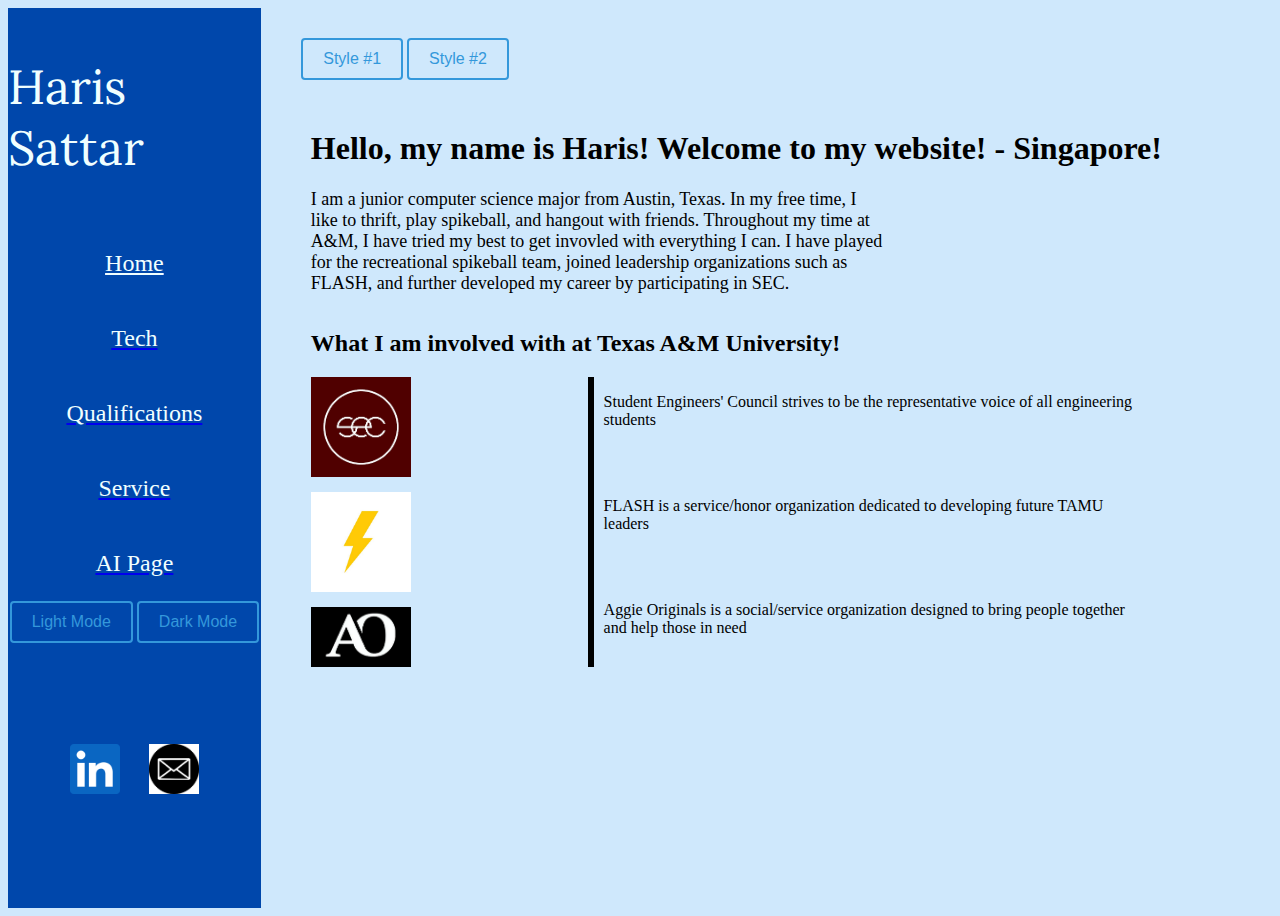
==== index.html @ f4bed02f "testing" ====
<!DOCTYPE html>
<html lang="en">
  <head>
    <meta charset="UTF-8" />
    <meta name="viewport" content="width=device-width, initial-scale=1.0" />
    <title>Haris Sattar - home</title>
    <link rel="stylesheet" href="./light.css" class="page_style" />
    <link rel="preconnect" href="https://fonts.googleapis.com" />
    <link rel="preconnect" href="https://fonts.gstatic.com" crossorigin />
    <link
      href="https://fonts.googleapis.com/css2?family=Lora:wght@600&display=swap"
      rel="stylesheet"
    />
  </head>
  <body>
    <div class="grid-container">
      <div class="flex-container sidebar top-nav">
        <p class="item name">Haris Sattar</p>
        <a href="./index.html"><p class="item home" style="text-decoration: underline">Home</p></a>
        <a href="./tech.html"><p class="item tech">Tech</p></a>
        <a href="./qual.html"><p class="item qual">Qualifications</p></a>
        <a href="./service.html"><p class="item service">Service</p></a>
        <a href="./ai.html"><p class="item ai">AI Page</p></a>
        <div class="css-toggle">
          <button type="button" onclick="light_mode()" class="css-switch">Light Mode</button>
          <button type="button" onclick="dark_mode()" class="css-switch">Dark Mode</button>
        </div>
        <div class="contacts">
          <a href="https://www.linkedin.com/in/haris-sattar-b53820225/"
            ><img
              class="contact-methods linkedin"
              src="./linkedIn.png"
              alt="linkedIn"
              width="50"
          /></a>
          <a href="mailto:harissattar@tamu.edu"
            ><img
              class="contact-methods email"
              src="./email.png"
              alt="email"
              width="50"
          /></a>
        </div>
      </div>
      <div class="page">
        <div class="button-indent">
          <button type="button" onclick="style1()" class="css-switch switch2">Style #1</button>
          <button type="button" onclick="style2()" class="css-switch switch2">Style #2</button>
        </div>
        <div class="heading">
          <h1 id="intro">Hello, my name is Haris! Welcome to my website! - Singapore!</h1>
          <div class="new-heading">
            <div class="picbutton">
              <img class="headshot" src="./headshot.jpg" alt="" />
            </div>
            <p class="bio">
              I am a junior computer science major from Austin, Texas. In my
              free time, I like to thrift, play spikeball, and hangout with
              friends. Throughout my time at A&M, I have tried my best to get
              invovled with everything I can. I have played for the recreational
              spikeball team, joined leadership organizations such as FLASH, and
              further developed my career by participating in SEC.
            </p>
          </div>
        </div>
        <div class="involvement">
          <h2 class="subheading">
            What I am involved with at Texas A&M University!
          </h2>
          <div class="vl1 area">
            <p class="involvement-text">
              Student Engineers' Council strives to be the representative voice
              of all engineering students
            </p>
            <p class="involvement-text">
              FLASH is a service/honor organization dedicated to developing
              future TAMU leaders
            </p>
            <p class="involvement-text">
              Aggie Originals is a social/service organization designed to bring
              people together and help those in need
            </p>
            <p class="involvement-text" id = "no">Click below to check them out!</p>
          </div>
          <div class="involvement-pics area">
            <a href="https://sec.tamu.edu/"
              ><img class="involement-logos" src="./sec.png" alt="sec"
            /></a>
            <a href="https://www.aggieflash.com/"
              ><img class="involement-logos" src="./flash.jpg" alt="flash"
            /></a>
            <a href="https://aggieoriginals.com/"
              ><img
                class="involement-logos"
                src="./originals.png"
                alt="originals"
            /></a>
          </div>
        </div>
      </div>
    </div>
  </body>
  <footer>

    &copy; 2023 Haris Sattar
    <script src="functions.js"></script>
  </footer>
</html>
---- light.css ----
body {
  background-color: #cfe8fc;
}

.grid-container {
  display: grid;
  grid-template-columns: 1fr 4fr;
  height: 100vh;
}

.sidebar {
  background-color: #0047ab;
  box-sizing: border-box;
}

.flex-container {
  display: flex;
  flex-direction: column;
  align-items: center;
}

.item {
  align-items: center;
  color: #f0ffff;
  font-size: 1.5rem;
}

.contacts {
  margin-top: 40%;
}

.contact-methods {
  display: inline-block;
}

.linkedin {
  margin-right: 25px;
}

.name {
  font-size: 3rem;
  font-family: "Lora", serif;
}

#no{
  display: none;
}

button {
  background-color: gray;
  border: none;
  color: white;
  padding: 15px 32px;
  text-align: center;
  text-decoration: none;
  display: inline-block;
  font-size: 12px;
  cursor: pointer;
  border-radius: 10%;
}

.css-switch {
  background-color: transparent;
  color: #3498db; 
  border: 2px solid #3498db; 
  border-radius: 4px; 
  padding: 10px 20px; 
  font-size: 16px;
  cursor: pointer;
  transition: background-color 0.3s ease, color 0.3s ease; 
}


.css-switch:hover {
  background-color: #3498db; 
  color: #fff; 
}

.button-indent{
  margin-left: 4%;
  margin-top: 3%;
  margin-bottom: 0%;
  padding-bottom: 0px;
}

.heading {
  margin-left: 50px;
  margin-top: 50px;
  margin-right: 0px;
  height: 20%;
}

.headshot {
  float: right;
  margin-left: 0px;
  margin-right: 100px;
  width: 250px;
}

.bio {
  width: 60%;
  font-size: 18px;
  margin-bottom: 7%;
}

.involvement {
  margin-left: 50px;
}

.vl1 {
  border-left: 6px solid black;
  height: 290px;
  float: right;
}

.involement-logos {
  width: 100px;
  display: block;
  margin-bottom: 15px;
}

.area {
  display: inline;
}

.involvement-text {
  width: 80%;
  margin-left: 10px;
  margin-bottom: 10%;
}

.projects {
  margin-top: 2%;
  margin-left: 5%;
  font-size: 40px;
  text-decoration: underline;
}

.project-container {
  display: flex;
  align-items: center;
  padding: 20px;
  margin-left: 5%;
}

.project-img {
  max-width: 15%;
  height: auto;
}

.vl2 {
  border-left: 2px solid #333;
  height: 200px;
  margin: 0 20px;
}

.project-description {
  max-width: 50%;
  text-align: left;
}

.resume-image {
  float: left;
  margin-right: 5%;
  border: 2px solid black;
}

.section {
  max-width: 90%;
  margin-left: 5%;
}

.skills {
  margin: 0 0;
}

.ts-answer {
  margin-left: 5%;
  margin-top: 5%;
  max-width: 60%;
  font-size: 1.1rem;
}

.picbutton {
  display: block;
}

footer {
  background-color: #333; 
  color: #fff; 
  padding: 10px;
  text-align: center;
  font-size: 20px;
}

footer{
  display: none;
}
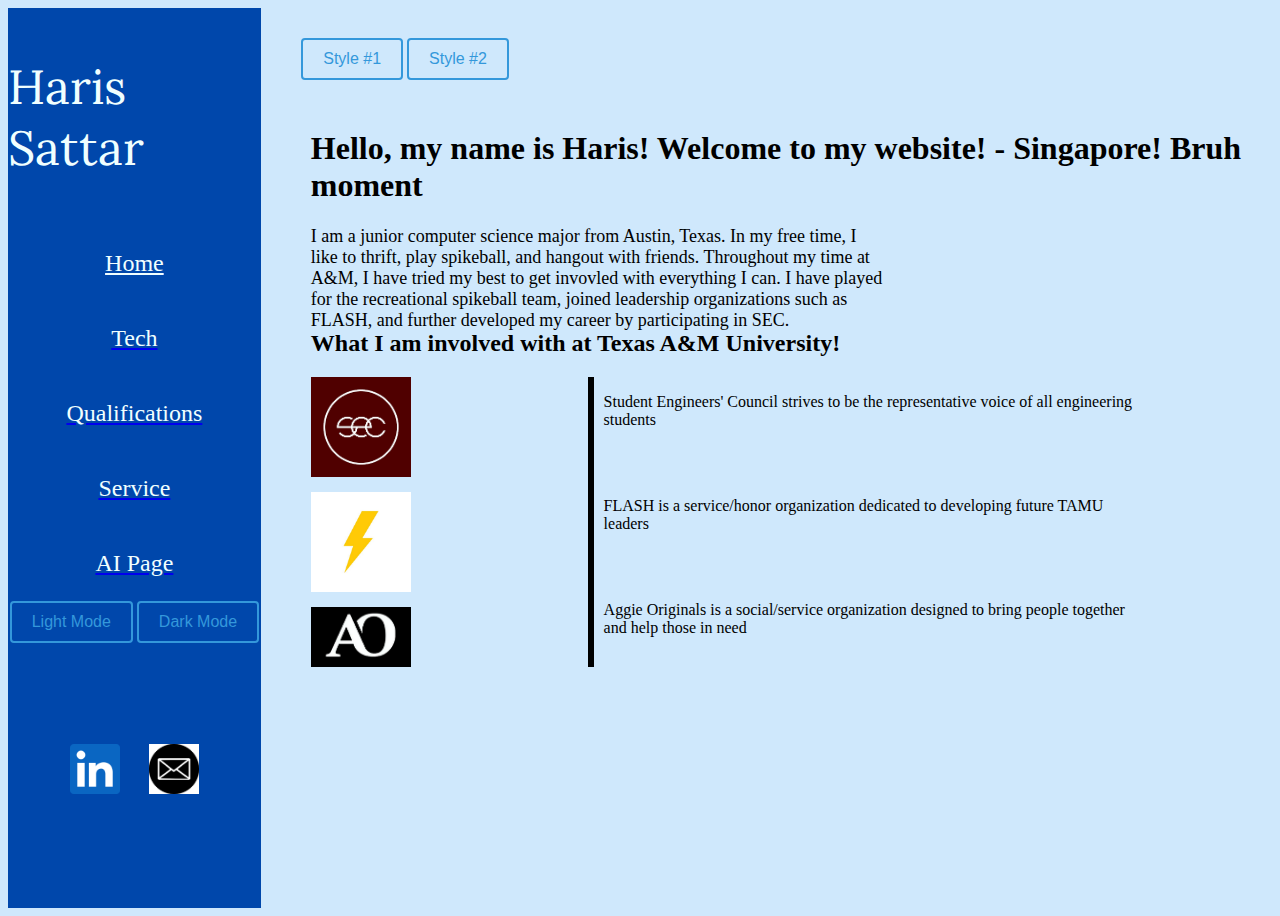
==== commit 7e8febb6: "testing pipeline" ====
--- a/index.html
+++ b/index.html
@@ -48,7 +48,7 @@
           <button type="button" onclick="style2()" class="css-switch switch2">Style #2</button>
         </div>
         <div class="heading">
-          <h1 id="intro">Hello, my name is Haris! Welcome to my website! - Singapore!</h1>
+          <h1 id="intro">Hello, my name is Haris! Welcome to my website! - Singapore! Bruh moment</h1>
           <div class="new-heading">
             <div class="picbutton">
               <img class="headshot" src="./headshot.jpg" alt="" />
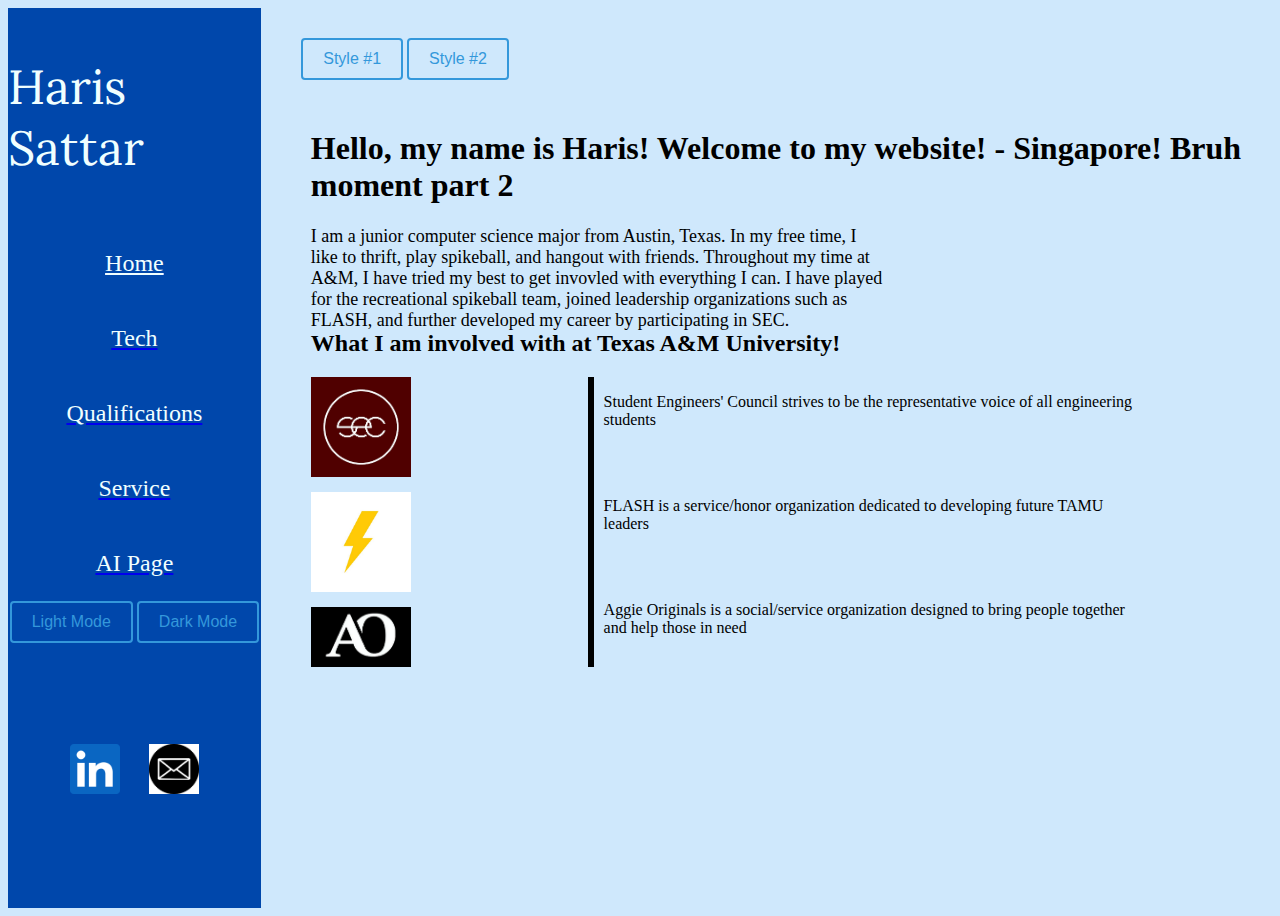
==== commit b2ccf429: "testing again" ====
--- a/index.html
+++ b/index.html
@@ -48,7 +48,7 @@
           <button type="button" onclick="style2()" class="css-switch switch2">Style #2</button>
         </div>
         <div class="heading">
-          <h1 id="intro">Hello, my name is Haris! Welcome to my website! - Singapore! Bruh moment</h1>
+          <h1 id="intro">Hello, my name is Haris! Welcome to my website! - Singapore! Bruh moment part 2</h1>
           <div class="new-heading">
             <div class="picbutton">
               <img class="headshot" src="./headshot.jpg" alt="" />
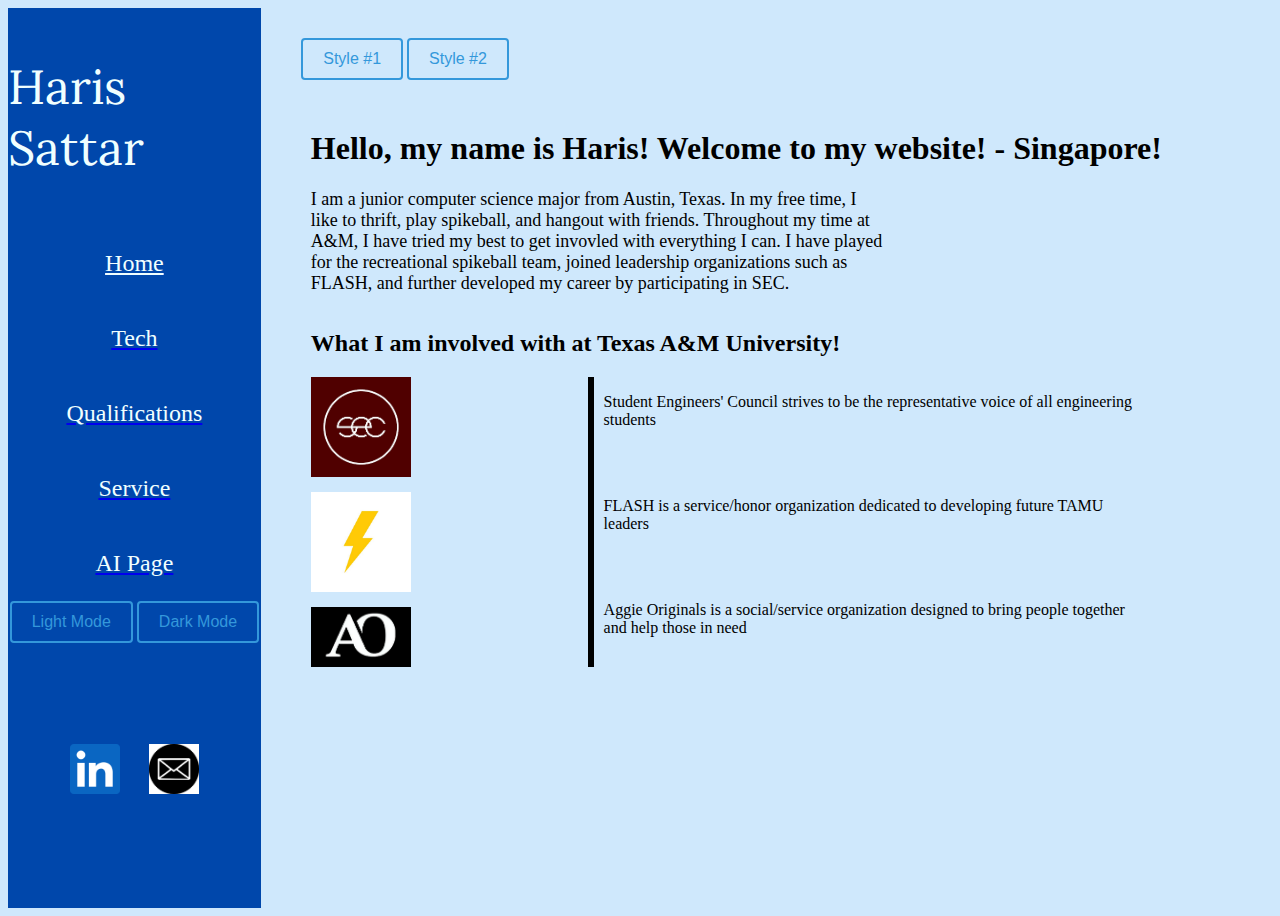
==== commit b7ca1e89: "new pipeline test" ====
--- a/index.html
+++ b/index.html
@@ -48,7 +48,7 @@
           <button type="button" onclick="style2()" class="css-switch switch2">Style #2</button>
         </div>
         <div class="heading">
-          <h1 id="intro">Hello, my name is Haris! Welcome to my website! - Singapore! Bruh moment part 2</h1>
+          <h1 id="intro">Hello, my name is Haris! Welcome to my website! - Singapore!</h1>
           <div class="new-heading">
             <div class="picbutton">
               <img class="headshot" src="./headshot.jpg" alt="" />
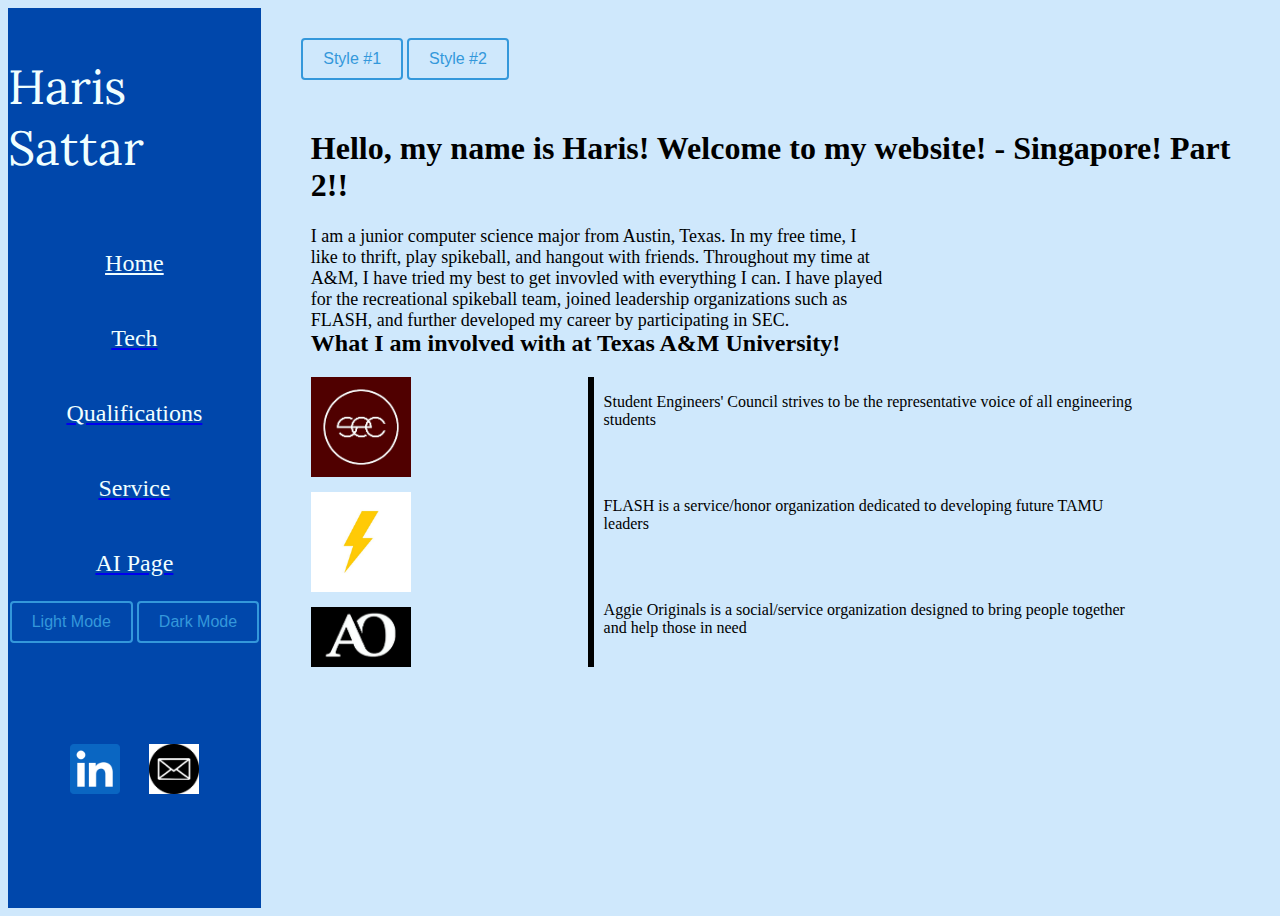
==== commit 72595840: "part 2!" ====
--- a/index.html
+++ b/index.html
@@ -48,7 +48,7 @@
           <button type="button" onclick="style2()" class="css-switch switch2">Style #2</button>
         </div>
         <div class="heading">
-          <h1 id="intro">Hello, my name is Haris! Welcome to my website! - Singapore!</h1>
+          <h1 id="intro">Hello, my name is Haris! Welcome to my website! - Singapore! Part 2!!</h1>
           <div class="new-heading">
             <div class="picbutton">
               <img class="headshot" src="./headshot.jpg" alt="" />
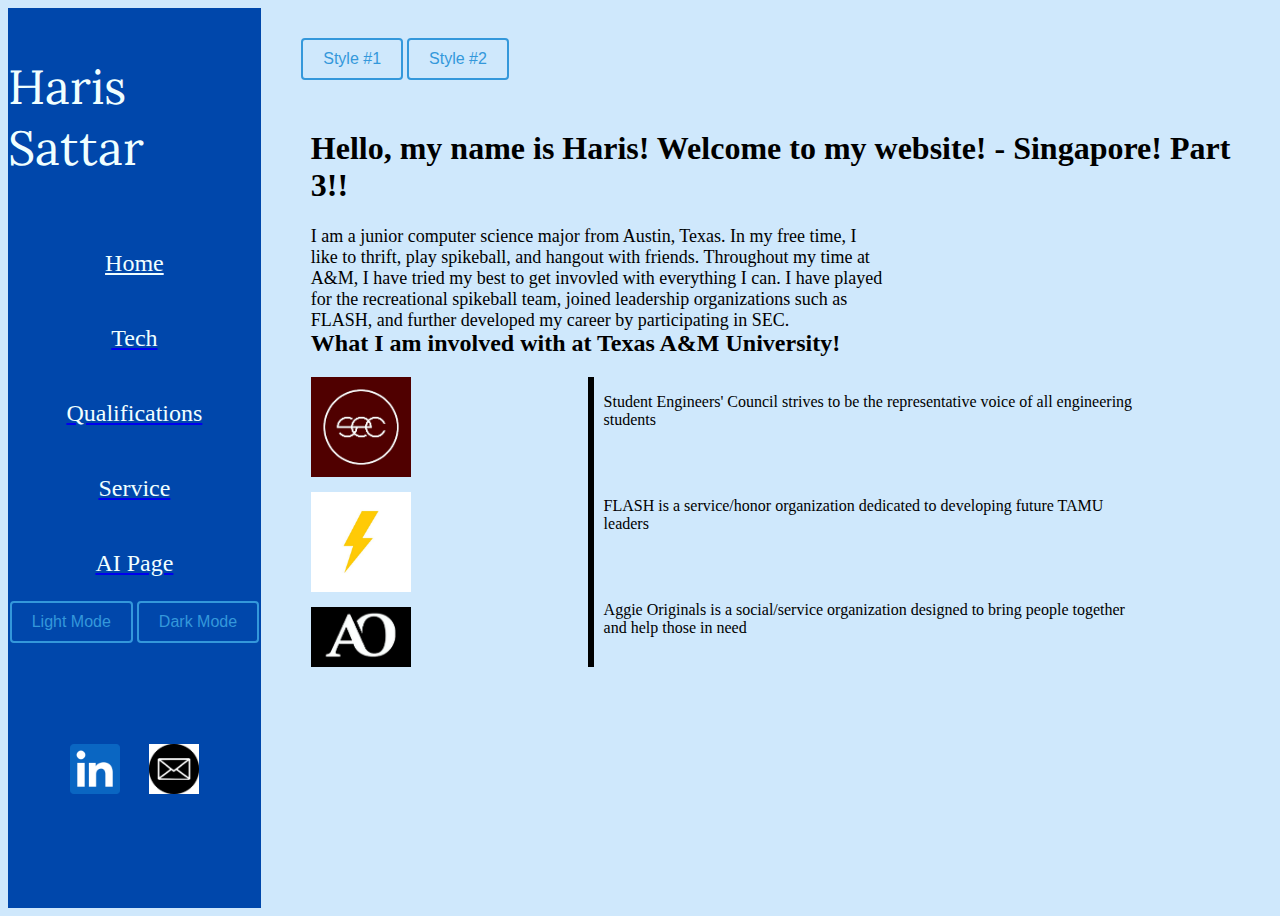
==== commit d36b8cbe: "part 3 baby" ====
--- a/index.html
+++ b/index.html
@@ -48,7 +48,7 @@
           <button type="button" onclick="style2()" class="css-switch switch2">Style #2</button>
         </div>
         <div class="heading">
-          <h1 id="intro">Hello, my name is Haris! Welcome to my website! - Singapore! Part 2!!</h1>
+          <h1 id="intro">Hello, my name is Haris! Welcome to my website! - Singapore! Part 3!!</h1>
           <div class="new-heading">
             <div class="picbutton">
               <img class="headshot" src="./headshot.jpg" alt="" />
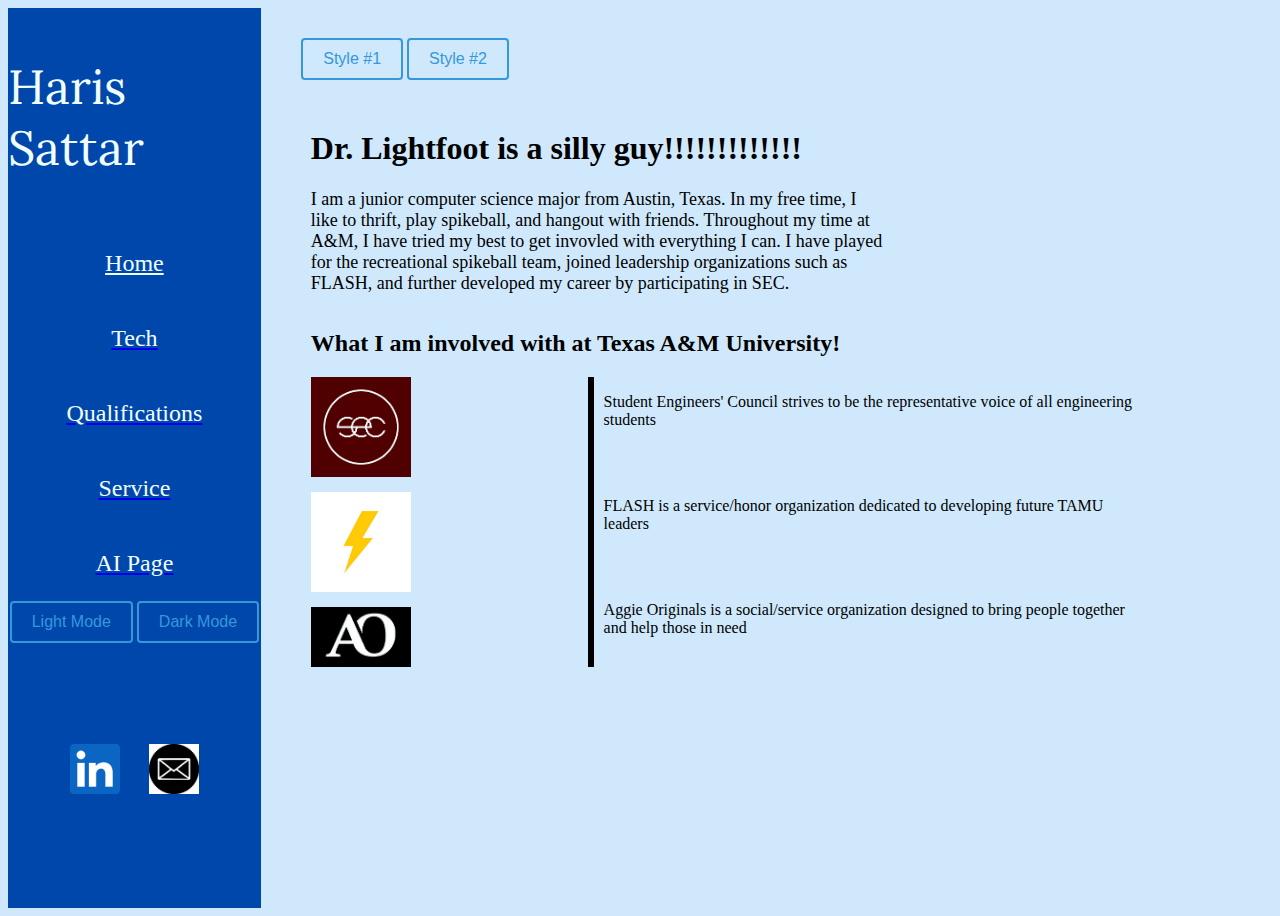
==== commit 40ecde6d: "testing" ====
--- a/index.html
+++ b/index.html
@@ -48,7 +48,7 @@
           <button type="button" onclick="style2()" class="css-switch switch2">Style #2</button>
         </div>
         <div class="heading">
-          <h1 id="intro">Hello, my name is Haris! Welcome to my website! - Singapore! Part 3!!</h1>
+          <h1 id="intro">Dr. Lightfoot is a silly guy!!!!!!!!!!!!!</h1>
           <div class="new-heading">
             <div class="picbutton">
               <img class="headshot" src="./headshot.jpg" alt="" />
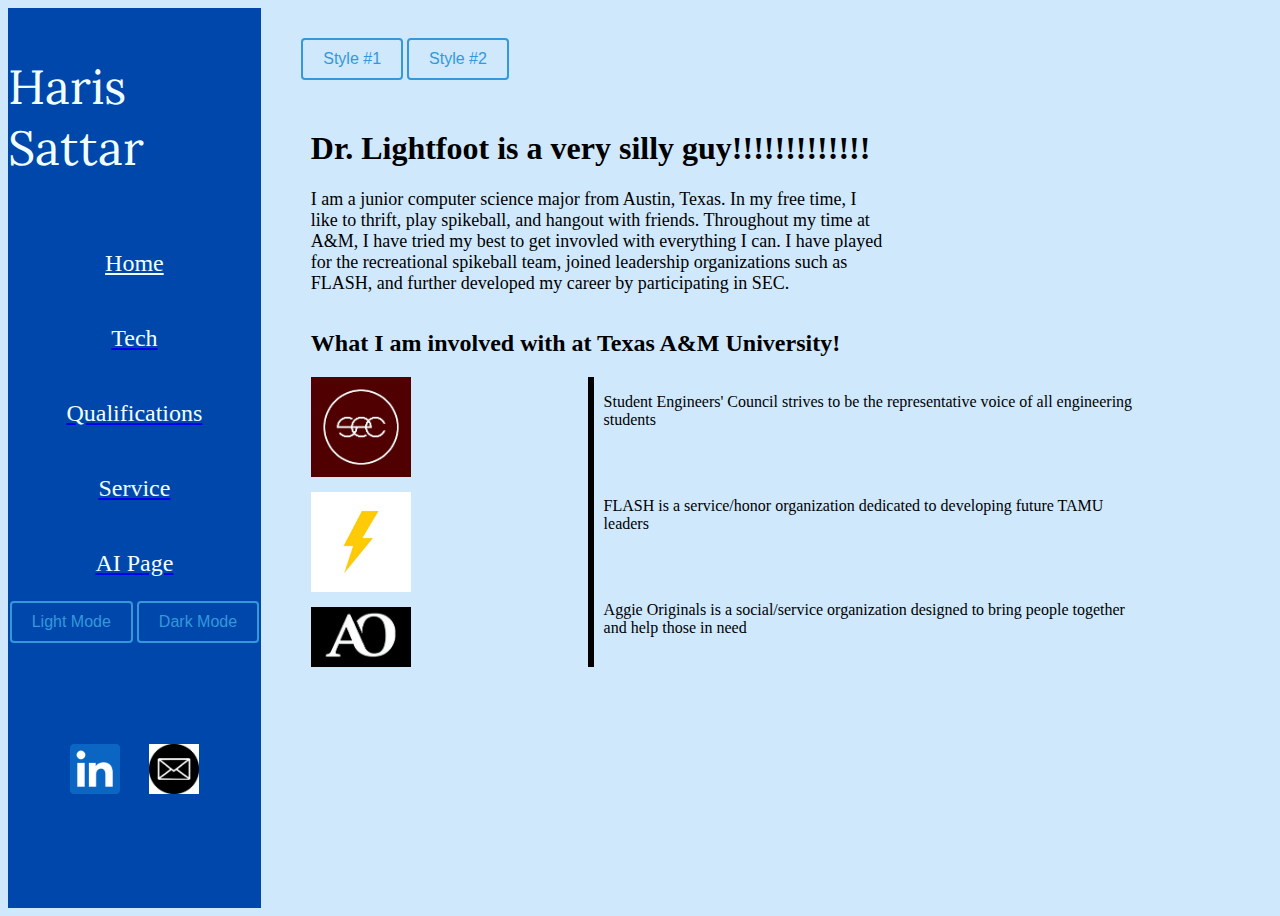
==== commit 95737c2f: "silly guy" ====
--- a/index.html
+++ b/index.html
@@ -48,7 +48,7 @@
           <button type="button" onclick="style2()" class="css-switch switch2">Style #2</button>
         </div>
         <div class="heading">
-          <h1 id="intro">Dr. Lightfoot is a silly guy!!!!!!!!!!!!!</h1>
+          <h1 id="intro">Dr. Lightfoot is a very silly guy!!!!!!!!!!!!!</h1>
           <div class="new-heading">
             <div class="picbutton">
               <img class="headshot" src="./headshot.jpg" alt="" />
